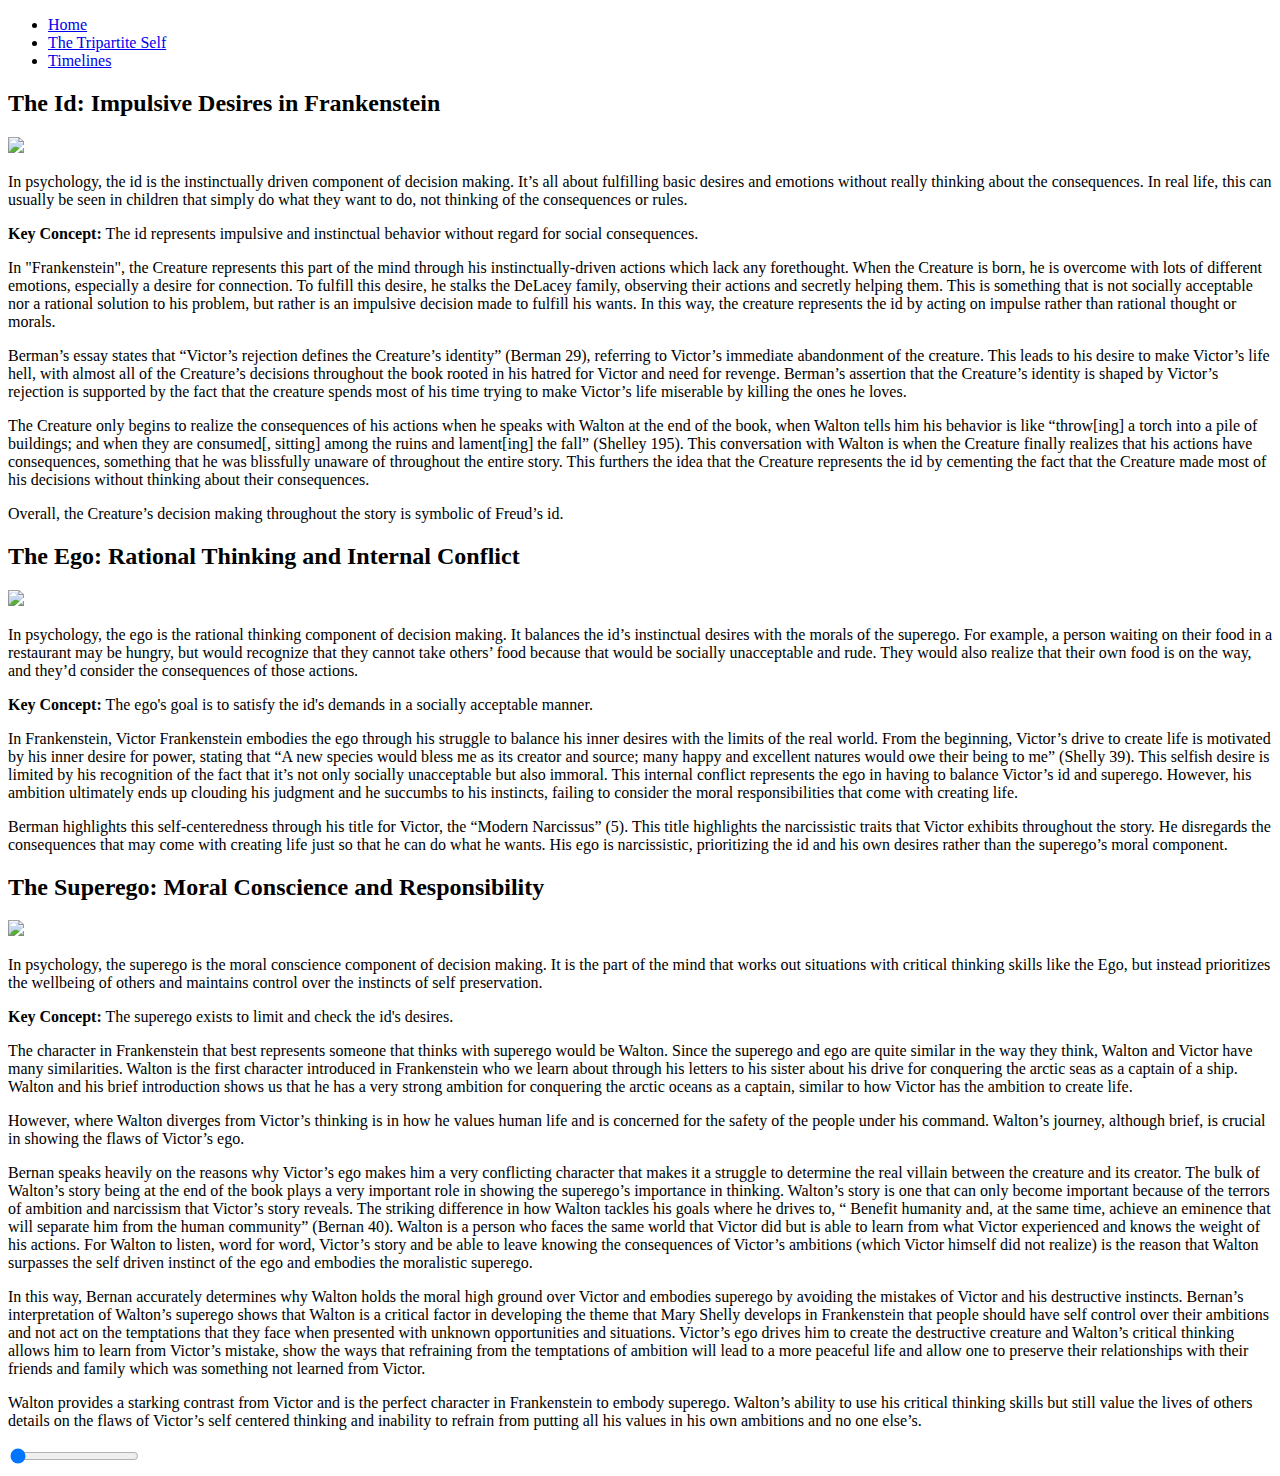
==== id-ego-superego.html @ 70bb60a3 "Create id-ego-superego.html" ====
<!DOCTYPE html>
<html lang="en">
<head>
  <meta charset="UTF-8">
  <meta name="viewport" content="width=device-width, initial-scale=1.0">
  <link rel="stylesheet" href="freudStyles.css">
  <title>Critical Lens</title>
</head>
<body>
  <header>
    <nav>
      <ul>
        <li><a href="index.html">Home</a></li>
        <li><a href="id-ego-superego.html">The Tripartite Self</a></li>
        <li><a href="timeline.html">Timelines</a></li>
      </ul>
    </nav>
  </header>
  <main>
       <div class="article-container">
        <section id="id">
            <h2 class="section-title">The Id: Impulsive Desires in Frankenstein</h2>
            <img class="image-placeholder" src="https://www.verywellmind.com/thmb/sgJD-UVZpXM0HyBTp1pmv3oIsw4=/1500x0/filters:no_upscale():max_bytes(150000):strip_icc()/what-is-the-id-2795275_color1-5c05a6dd46e0fb00015fefff.png">
            <p>
                	In psychology, the id is the instinctually driven component of decision making. It’s all about fulfilling basic desires and emotions without really thinking about the consequences. In real life, this can usually be seen in children that simply do what they want to do, not thinking of the consequences or rules.
            </p>
            <div class="highlight">
                <p><strong>Key Concept:</strong> The id represents impulsive and instinctual behavior without regard for social consequences.</p>
            </div>
            <p>
                In "Frankenstein", the Creature represents this part of the mind through his instinctually-driven actions which lack any forethought. When the Creature is born, he is overcome with lots of different emotions, especially a desire for connection. To fulfill this desire, he stalks the DeLacey family, observing their actions and secretly helping them. This is something that is not socially acceptable nor a rational solution to his problem, but rather is an impulsive decision made to fulfill his wants. In this way, the creature represents the id by acting on impulse rather than rational thought or morals.  
            </p>
            <p>
                Berman’s essay states that “Victor’s rejection defines the Creature’s identity” (Berman 29), referring to Victor’s immediate abandonment of the creature. This leads to his desire to make Victor’s life hell, with almost all of the Creature’s decisions throughout the book rooted in his hatred for Victor and need for revenge. Berman’s assertion that the Creature’s identity is shaped by Victor’s rejection is supported by the fact that the creature spends most of his time trying to make Victor’s life miserable by killing the ones he loves.
            </p>
            <p>
                The Creature only begins to realize the consequences of his actions when he speaks with Walton at the end of the book, when Walton tells him his behavior is like “throw[ing] a torch into a pile of buildings; and when they are consumed[, sitting] among the ruins and lament[ing] the fall” (Shelley 195). This conversation with Walton is when the Creature finally realizes that his actions have consequences, something that he was blissfully unaware of throughout the entire story. This furthers the idea that the Creature represents the id by cementing the fact that the Creature made most of his decisions without thinking about their consequences.
            </p>
            <p>
                Overall, the Creature’s decision making throughout the story is symbolic of Freud’s id.
            </p>
        </section>

        <section id="ego">
            <h2 class="section-title">The Ego: Rational Thinking and Internal Conflict</h2>
            <img class="image-placeholder" src="https://www.simplypsychology.org/wp-content/uploads/healthy-psyche-1024x695.jpg">
            <p>
                In psychology, the ego is the rational thinking component of decision making. It balances the id’s instinctual desires with the morals of the superego. For example, a person waiting on their food in a restaurant may be hungry, but would recognize that they cannot take others’ food because that would be socially unacceptable and rude. They would also realize that their own food is on the way, and they’d consider the consequences of those actions. 
            </p>
            <div class="highlight">
                <p><strong>Key Concept:</strong> The ego's goal is to satisfy the id's demands in a socially acceptable manner.</p>
            </div>
            <p>
                In Frankenstein, Victor Frankenstein embodies the ego through his struggle to balance his inner desires with the limits of the real world. From the beginning, Victor’s drive to create life is motivated by his inner desire for power, stating that “A new species would bless me as its creator and source; many happy and excellent natures would owe their being to me” (Shelly 39). This selfish desire is limited by his recognition of the fact that it’s not only socially unacceptable but also immoral. This internal conflict represents the ego in having to balance Victor’s id and superego. However, his ambition ultimately ends up clouding his judgment and he succumbs to his instincts, failing to consider the moral responsibilities that come with creating life.
            </p>
            <p>
                Berman highlights this self-centeredness through his title for Victor, the “Modern Narcissus” (5). This title highlights the narcissistic traits that Victor exhibits throughout the story. He disregards the consequences that may come with creating life just so that he can do what he wants. His ego is narcissistic, prioritizing the id and his own desires rather than the superego’s moral component. 
            </p>
        </section>

        <section id="superego">
            <h2 class="section-title">The Superego: Moral Conscience and Responsibility</h2>
            <img class="image-placeholder" src="https://www.simplypsychology.org/wp-content/uploads/neurotic-superego.jpg">
            <p>
                	In psychology, the superego is the moral conscience component of decision making.  It is the part of the mind that works out situations with critical thinking skills like the Ego, but instead prioritizes the wellbeing of others and maintains control over the instincts of self preservation.
            </p>
            <div class="highlight">
                <p><strong>Key Concept:</strong> The superego exists to limit and check the id's desires.</p>
            </div>
            <p>
                The character in Frankenstein that best represents someone that thinks with superego would be Walton.  Since the superego and ego are quite similar in the way they think, Walton and Victor have many similarities.  Walton is the first character introduced in Frankenstein who we learn about through his letters to his sister about his drive for conquering the arctic seas as a captain of a ship.  Walton  and his brief introduction shows us that he has a very strong ambition for conquering the arctic oceans as a captain, similar to how Victor has the ambition to create life.  
            </p>
            <p>
                However, where Walton diverges from Victor’s thinking is in how he values human life and is concerned for the safety of the people under his command. Walton’s journey, although brief, is crucial in showing the flaws of Victor’s ego.
            </p>
            <p>
                Bernan speaks heavily on the reasons why Victor’s ego makes him a very conflicting character that makes it a struggle to determine the real villain between the creature and its creator.  The bulk of Walton’s story being at the end of the book plays a very important role in showing the superego’s importance in thinking.  Walton’s story is one that can only become important because of the terrors of ambition and narcissism  that Victor’s story reveals.  The striking difference in how Walton tackles his goals where he drives to, “ Benefit humanity and, at the same time, achieve an eminence that will separate him from the human community”  (Bernan 40).  Walton is a person who faces the same world that Victor did but is able to learn from what Victor experienced and knows the weight of his actions.  For Walton to listen, word for word, Victor’s story and be able to leave knowing the consequences of Victor’s ambitions (which Victor himself did not realize) is the reason that Walton surpasses the self driven instinct of the ego and embodies the moralistic superego.
            </p>
            <p>
              In this way, Bernan accurately determines why Walton holds the moral high ground over Victor and embodies superego by avoiding the mistakes of Victor and his destructive instincts.  Bernan’s interpretation of Walton’s superego shows that Walton is a critical factor in developing the theme that Mary Shelly develops in Frankenstein  that people should have self control over their ambitions and not act on the temptations that they face when presented with unknown opportunities and situations.  Victor’s ego drives him to create the destructive creature and Walton’s critical thinking allows him to learn from Victor’s mistake, show the ways that refraining from the temptations of ambition will lead to a more peaceful life and allow one to preserve their relationships with their friends and family which was something not learned from Victor.  
            </p>
            <p>
              	Walton provides a starking contrast from Victor and is the perfect character in Frankenstein to embody superego.  Walton’s ability to use his critical thinking skills but still value the lives of others details on the flaws of Victor’s self centered thinking and inability to refrain from putting all his values in his own ambitions and no one else’s.
            </p>
        </section>
    </div>
    <input type="range" min="1" max="3" value="1" id="slider">
    <script src="slider.js"></script>
  </main>
</body>
</html>
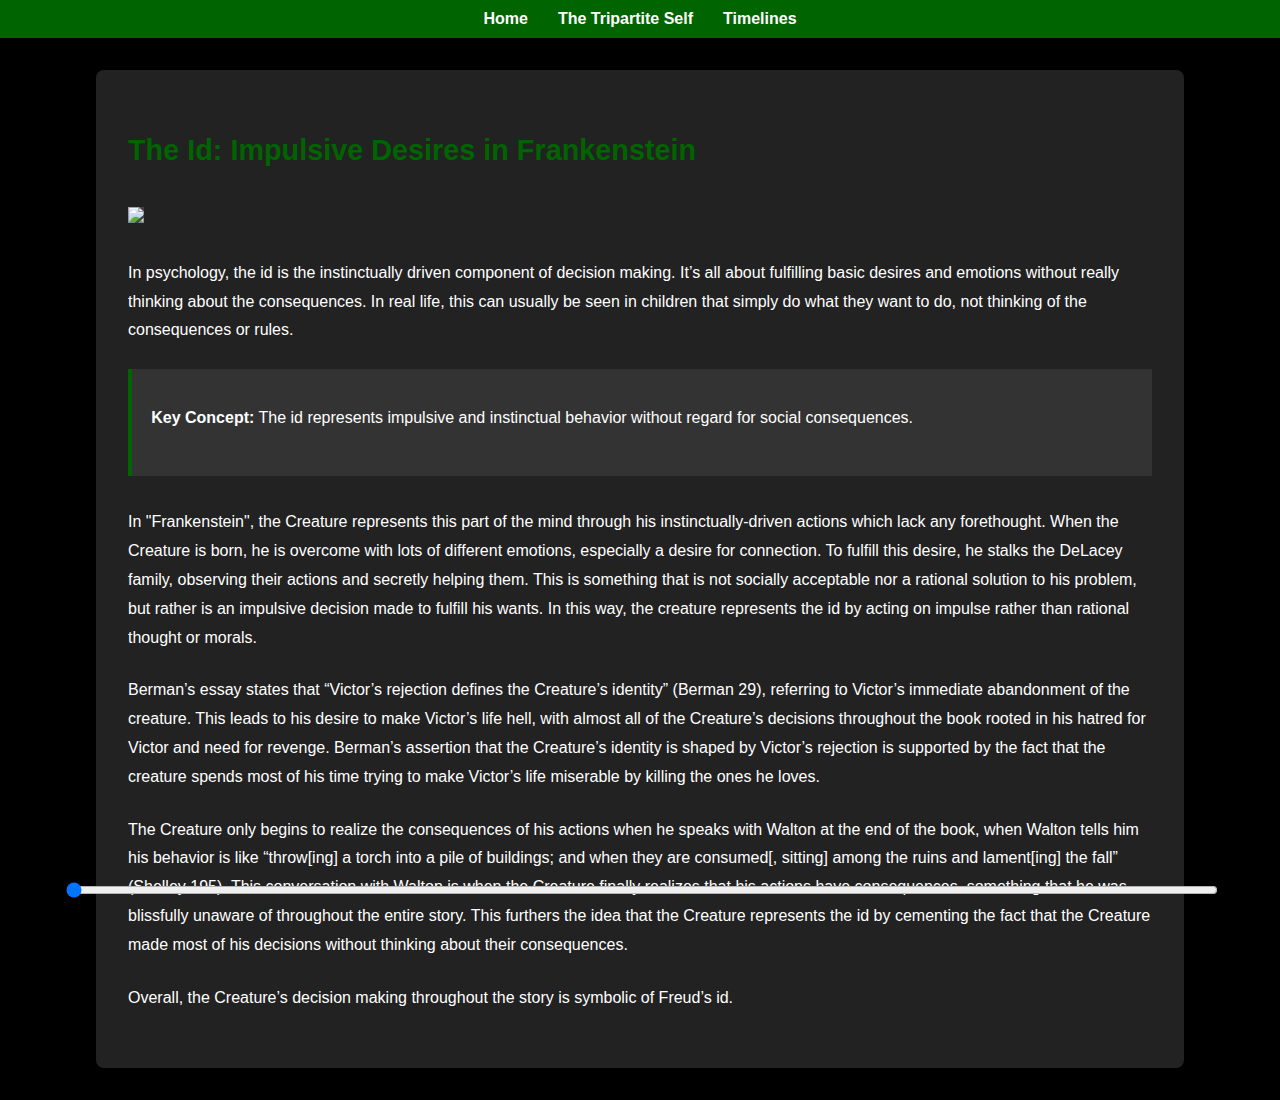
==== commit 85df3015: "Update id-ego-superego.html" ====
--- a/id-ego-superego.html
+++ b/id-ego-superego.html
@@ -4,7 +4,7 @@
   <meta charset="UTF-8">
   <meta name="viewport" content="width=device-width, initial-scale=1.0">
   <link rel="stylesheet" href="freudStyles.css">
-  <title>Critical Lens</title>
+  <title>The Tripartite Self</title>
 </head>
 <body>
   <header>
@@ -80,7 +80,7 @@
               In this way, Bernan accurately determines why Walton holds the moral high ground over Victor and embodies superego by avoiding the mistakes of Victor and his destructive instincts.  Bernan’s interpretation of Walton’s superego shows that Walton is a critical factor in developing the theme that Mary Shelly develops in Frankenstein  that people should have self control over their ambitions and not act on the temptations that they face when presented with unknown opportunities and situations.  Victor’s ego drives him to create the destructive creature and Walton’s critical thinking allows him to learn from Victor’s mistake, show the ways that refraining from the temptations of ambition will lead to a more peaceful life and allow one to preserve their relationships with their friends and family which was something not learned from Victor.  
             </p>
             <p>
-              	Walton provides a starking contrast from Victor and is the perfect character in Frankenstein to embody superego.  Walton’s ability to use his critical thinking skills but still value the lives of others details on the flaws of Victor’s self centered thinking and inability to refrain from putting all his values in his own ambitions and no one else’s.
+              	Walton provides a starking contrast from Victor and is the perfect character in Frankenstein to embody superego.  Walton’s ability to use his critical thinking skills but still value the lives of others details on the flaws of Victor’s self centered thinking and inability to refrain from putting all his values in his own ambitions and no one else’s is the reason he embodies superego.
             </p>
         </section>
     </div>
--- a/freudStyles.css
+++ b/freudStyles.css
@@ -0,0 +1,147 @@
+body {
+  background-color: black;
+  color: white;
+  font-family: Arial, sans-serif;
+  margin: 0;
+}
+
+header {
+  background-color: darkgreen;
+  padding: 10px 0;
+}
+
+nav ul {
+  list-style-type: none;
+  margin: 0;
+  padding: 0;
+  display: flex;
+  justify-content: center;
+}
+
+nav ul li {
+  margin: 0 15px;
+}
+
+nav ul li a {
+  color: white;
+  text-decoration: none;
+  font-weight: bold;
+}
+
+nav ul li a:hover {
+  text-decoration: underline;
+}
+
+
+.slide {
+  position: absolute;
+  width: 100%;
+  height: 100%;
+  text-align: center;
+  opacity: 0;
+  transition: opacity 1s ease-in-out; 
+}
+
+.slide img {
+  width: 200px;
+  height: auto;
+  margin-bottom: 20px;
+}
+
+.slide h2 {
+  font-size: 2rem;
+  color: lightgreen;
+}
+
+.slide p {
+  font-size: 1.2rem;
+}
+
+#slider {
+  position: fixed;
+  bottom: 0;
+  left: 50%;
+  width: 90%; 
+  transform: translateX(-50%);
+  z-index: 1000;
+  
+}
+
+
+ 
+  .article-container {
+  width: 80%;
+  margin: 2rem auto;
+  background-color: #222; 
+  padding: 2rem;
+  border-radius: 8px;
+  box-shadow: 0 2px 5px rgba(0, 0, 0, 0.1);
+  }
+  
+  h1 {
+  font-size: 2.5rem;
+  color: white;
+  margin-bottom: 1rem;
+  }
+  
+  .section-title {
+  font-size: 1.8rem;
+  color: darkgreen;
+  margin-top: 2rem;
+  }
+  
+  p {
+  font-size: 1rem;
+  margin-bottom: 1.5rem;
+  line-height: 1.8;
+  }
+  
+  .image-placeholder {
+  width: 100%;
+  background-color: #444; 
+  margin: 1rem 0;
+  text-align: center;
+  line-height: 300px;
+  font-size: 1.5rem;
+  color: #aaa; 
+  }
+  
+  .image-gallery {
+  display: flex;
+  justify-content: space-between;
+  margin-bottom: 2rem;
+  }
+  
+  .image-gallery img {
+  width: 48%;
+  border-radius: 8px;
+  box-shadow: 0 2px 5px rgba(0, 0, 0, 0.1);
+  }
+  
+  .highlight {
+  background-color: #333; 
+  padding: 1.2rem;
+  border-left: 4px solid darkgreen;
+  margin-bottom: 2rem;
+  }
+  
+  @media (max-width: 768px) {
+  .article-container {
+      width: 95%;
+      padding: 1rem;
+  }
+  
+  .section-title {
+      font-size: 1.5rem;
+  }
+  
+  .image-gallery {
+      flex-direction: column;
+      align-items: center;
+  }
+  
+  .image-gallery img {
+      width: 80%;
+      margin-bottom: 1rem;
+  }
+  }
